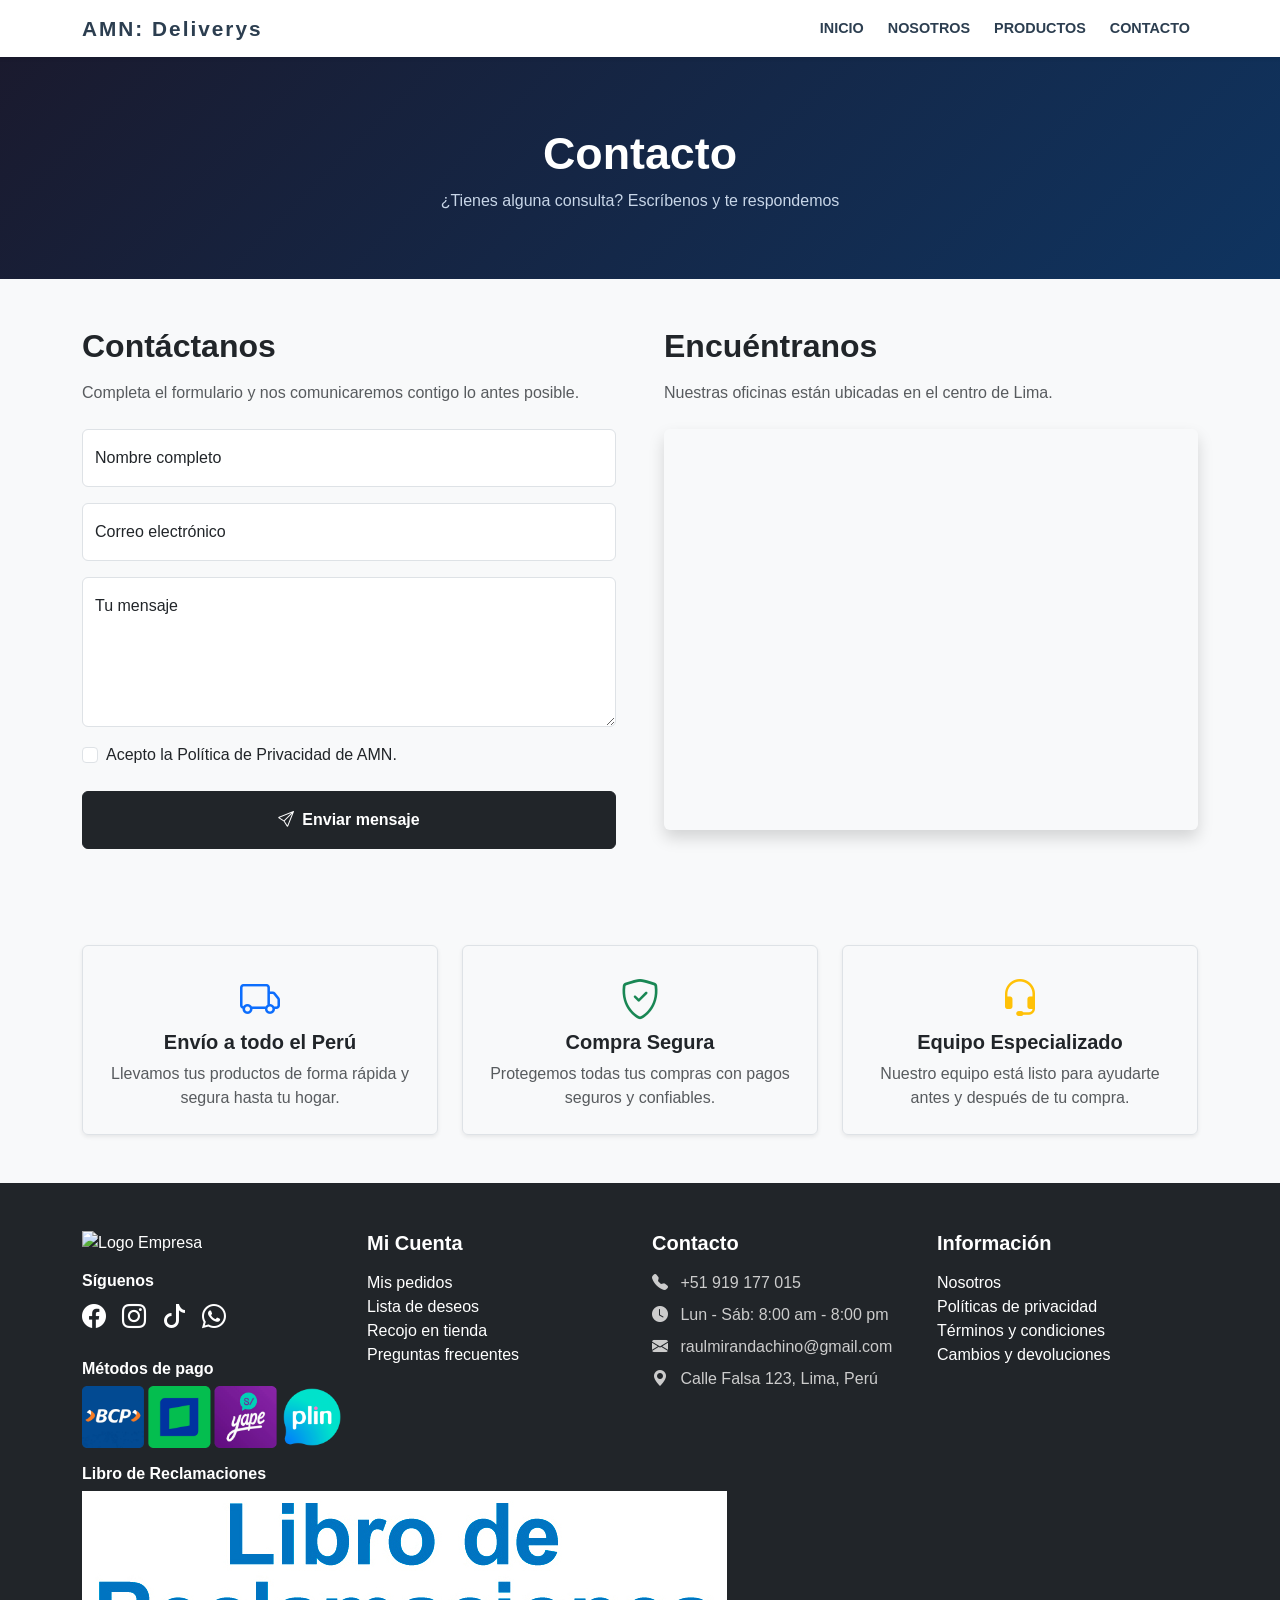
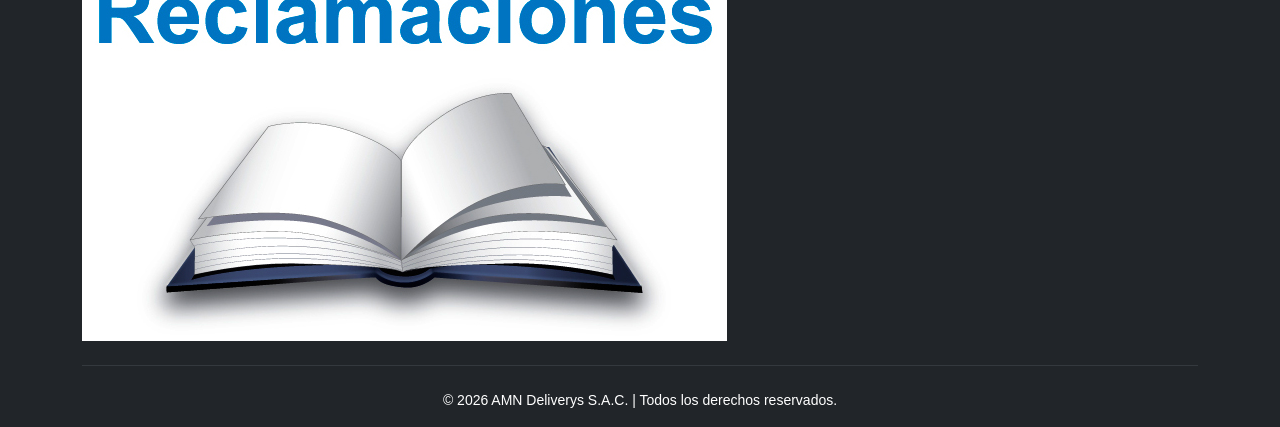
==== contacto.html @ 8c6196ab "Add files via upload" ====
<!DOCTYPE html>
<html lang="es">
<head>
  <meta charset="UTF-8">
  <meta name="viewport" content="width=device-width, initial-scale=1.0">
  <title>AMN: Deliverys – Novelas, Mangas y Música</title>
  <link rel="icon" type="image/png" href="images/mn.jpg">
  <link href="https://cdn.jsdelivr.net/npm/bootstrap@5.3.3/dist/css/bootstrap.min.css" rel="stylesheet">
  <link href="https://cdn.jsdelivr.net/npm/bootstrap-icons@1.11.3/font/bootstrap-icons.min.css" rel="stylesheet">
  <link rel="stylesheet" href="css/style.css">
</head>
<body>

  <!-- NAVBAR -->
  <nav class="navbar navbar-expand-lg bg-white shadow-sm sticky-top">
    <div class="container">
      <a class="navbar-brand" href="index.html">AMN: Deliverys</a>
      <button class="navbar-toggler" type="button" data-bs-toggle="collapse" data-bs-target="#navMenu">
        <span class="navbar-toggler-icon"></span>
      </button>
      <div class="collapse navbar-collapse" id="navMenu">
        <ul class="navbar-nav ms-auto gap-lg-2">
          <li class="nav-item"><a class="nav-link" href="index.html">Inicio</a></li>
          <li class="nav-item"><a class="nav-link" href="nosotros.html">Nosotros</a></li>
          <li class="nav-item"><a class="nav-link" href="productos.html">Productos</a></li>
          <li class="nav-item"><a class="nav-link active" href="contacto.html">Contacto</a></li>
        </ul>
      </div>
    </div>
  </nav>

  <div class="page-hero">
    <h1>Contacto</h1>
    <p>¿Tienes alguna consulta? Escríbenos y te respondemos</p>
  </div>

  <section class="py-5 bg-light">
    <div class="container">
      <div class="row g-5 align-items-start">
        <div class="col-lg-6">
          <h2 class="fw-bold mb-3">
            Contáctanos
          </h2>
          <p class="text-muted mb-4">
            Completa el formulario y nos comunicaremos contigo lo antes posible.
          </p>
          <form class="needs-validation" novalidate>
            <div class="form-floating mb-3">
              <input type="text" class="form-control" id="nombre" placeholder="Nombre" required>
              <label for="nombre">Nombre completo</label>
              <div class="invalid-feedback">
                Ingresa tu nombre.
              </div>
            </div>
            <div class="form-floating mb-3">
              <input type="email" class="form-control" id="correo" placeholder="Correo" required>
              <label for="correo">Correo electrónico</label>
              <div class="invalid-feedback">
                Ingresa un correo válido.
              </div>
            </div>
            <div class="form-floating mb-3">
              <textarea class="form-control"
                        id="mensaje"
                        placeholder="Mensaje"
                        style="height: 150px"
                        required></textarea>
              <label for="mensaje">Tu mensaje</label>
              <div class="invalid-feedback">
                Escribe tu mensaje.
              </div>
            </div>
            <div class="form-check mb-4">
              <input class="form-check-input"
                    type="checkbox"
                    id="privacidad"
                    required>
              <label class="form-check-label" for="privacidad">
                Acepto la Política de Privacidad de AMN.
              </label>
              <div class="invalid-feedback">
                Debes aceptar la política de privacidad.
              </div>
            </div>
            <button class="btn btn-dark w-100 py-3 fw-bold" type="submit">
              <i class="bi bi-send me-2"></i>Enviar mensaje
            </button>
          </form>
        </div>
          <div class="col-lg-6">
              <h2 class="fw-bold mb-3">
                  Encuéntranos
              </h2>
              <p class="text-muted mb-4">
                  Nuestras oficinas están ubicadas en el centro de Lima.
              </p>
              <div class="ratio ratio-4x3 shadow rounded overflow-hidden">
                  <iframe src="https://www.google.com/maps/embed?pb=!1m18!1m12!1m3!1d3901.4493955619423!2d-77.0228!3d-12.0508!2m3!1f0!2f0!3f0!3m2!1i1024!2i768!4f13.1!3m3!1m2!1s0x9105c8f0b6f9b9f7%3A0x123456789abcdef!2sPlaza%20Italia%2C%20Centro%20de%20Lima!5e0!3m2!1ses!2spe!4v1778813908769!5m2!1ses!2spe" class="map-iframe" allowfullscreen loading="lazy"> </iframe>
              </div>

          </div>

      </div>
    </div>
  </section>
  

  <section class="py-5 bg-light">
    <div class="container">
      <div class="row text-center g-4">
        <div class="col-md-4">
          <div class="p-4 border rounded h-100 shadow-sm">
            <i class="bi bi-truck fs-1 text-primary mb-3"></i>
            <h5 class="fw-bold">Envío a todo el Perú</h5>
            <p class="text-muted mb-0">
              Llevamos tus productos de forma rápida y segura hasta tu hogar.
            </p>
          </div>
        </div>
        <div class="col-md-4">
          <div class="p-4 border rounded h-100 shadow-sm">
            <i class="bi bi-shield-check fs-1 text-success mb-3"></i>
            <h5 class="fw-bold">Compra Segura</h5>
            <p class="text-muted mb-0">
              Protegemos todas tus compras con pagos seguros y confiables.
            </p>
          </div>
        </div>
        <div class="col-md-4">
          <div class="p-4 border rounded h-100 shadow-sm">
            <i class="bi bi-headset fs-1 text-warning mb-3"></i>
            <h5 class="fw-bold">Equipo Especializado</h5>
            <p class="text-muted mb-0">
              Nuestro equipo está listo para ayudarte antes y después de tu compra.
            </p>
          </div>
        </div>
      </div>
    </div>
  </section>

  <!-- MAPA -->


  <footer class="bg-dark text-white pt-5 pb-3">
    <div class="container">
      <div class="row gy-4">
        <div class="col-lg-3 col-md-6">
          <img src="img/logo.png" alt="Logo Empresa" class="img-fluid mb-3" width="180">
          <h6 class="fw-bold">Síguenos</h6>
          <div class="d-flex gap-3 mb-4">
            <a href="#" class="text-white fs-4">
              <i class="bi bi-facebook"></i>
            </a>
            <a href="#" class="text-white fs-4">
              <i class="bi bi-instagram"></i>
            </a>
            <a href="#" class="text-white fs-4">
              <i class="bi bi-tiktok"></i>
            </a>
            <a href="#" class="text-white fs-4">
              <i class="bi bi-whatsapp"></i>
            </a>
          </div>
          <h6 class="fw-bold">Métodos de pago</h6>
          <img src="images/metodo_pago.png" class="img-fluid mb-3" alt="Métodos de pago">
          <h6 class="fw-bold">Libro de Reclamaciones</h6>
          <img src="images/libro_reclamacion.jpg" class="" alt="Libro de reclamaciones">
        </div>
        <div class="col-lg-3 col-md-6">
          <h5 class="fw-bold mb-3">Mi Cuenta</h5>
          <ul class="list-unstyled">
            <li><a href="#" class="text-white text-decoration-none">Mis pedidos</a></li>
            <li><a href="#" class="text-white text-decoration-none">Lista de deseos</a></li>
            <li><a href="#" class="text-white text-decoration-none">Recojo en tienda</a></li>
            <li><a href="#" class="text-white text-decoration-none">Preguntas frecuentes</a></li>
          </ul>
        </div>
        <div class="col-lg-3 col-md-6">
          <h5 class="fw-bold mb-3">Contacto</h5>
          <ul class="list-unstyled">
            <li class="mb-2">
              <a href="">
                <i class="bi bi-telephone-fill me-2"></i>
                +51 919 177 015
              </a>
            </li>
            <li class="mb-2">
              <a href="">
                <i class="bi bi-clock-fill me-2"></i>
                Lun - Sáb: 8:00 am - 8:00 pm
              </a>
            </li>
            <li class="mb-2">
              <a href="">
                <i class="bi bi-envelope-fill me-2"></i>
                raulmirandachino@gmail.com
              </a>
            </li>
            <li>
              <a href="">
                <i class="bi bi-geo-alt-fill me-2"></i>
                Calle Falsa 123, Lima, Perú
              </a>
            </li>
          </ul>
        </div>
        <div class="col-lg-3 col-md-6">
          <h5 class="fw-bold mb-3">Información</h5>
          <ul class="list-unstyled">
            <li><a href="#" class="text-white text-decoration-none">Nosotros</a></li>
            <li><a href="#" class="text-white text-decoration-none">Políticas de privacidad</a></li>
            <li><a href="#" class="text-white text-decoration-none">Términos y condiciones</a></li>
            <li><a href="#" class="text-white text-decoration-none">Cambios y devoluciones</a></li>
          </ul>
        </div>
      </div>
      <hr class="border-secondary my-4">
      <div class="text-center small">
        © 2026 AMN Deliverys S.A.C. | Todos los derechos reservados.
      </div>
    </div>
  </footer>


  <script>
  document.addEventListener("DOMContentLoaded", function () {
    const form = document.querySelector(".needs-validation");
    form.addEventListener("submit", function (event) {
      event.preventDefault();
      if (!form.checkValidity()) {
          event.stopPropagation();
          form.classList.add("was-validated");
          return;
      }
      form.classList.add("was-validated");
      // Aquí haces el envío (AJAX o form.submit())
      alert("Formulario válido.");
      // Si deseas enviarlo normalmente:
      // form.submit();
    });
  });
  </script>



  <script src="https://cdn.jsdelivr.net/npm/bootstrap@5.3.3/dist/js/bootstrap.bundle.min.js"></script>
</body>
</html>
---- css/style.css ----
.bta-design{
  color: black;
  background-color: white;
}

.bta-button{
  width: 50px;
  height: 50px;
  color: white;
  background-color: #0f3460;
  border-radius: 50px;
}










:root {
      --rosa: #e91e63;
      --rosa-oscuro: #c2185b;
    }
    body { background-color: #f9f9f9; font-family: Helvetica, Arial, sans-serif; }

    /* NAVBAR */
    .navbar-brand { font-weight: 900; letter-spacing: 2px; color: #2c3e50 !important; font-size: 1.3rem; }
    .navbar-nav .nav-link { font-weight: 700; text-transform: uppercase; color: #2c3e50 !important; font-size: 0.9rem; }
    .navbar-nav .nav-link:hover { color: var(--rosa) !important; }

    /* HERO */
    .hero {
      background: linear-gradient(135deg, #1a1a2e 0%, #16213e 50%, #0f3460 100%);
      min-height: 420px;
      display: flex; align-items: center;
    }
    .hero h2 { font-size: clamp(1.8rem, 4vw, 3rem); font-weight: 900; color: #fff; }
    .hero h2 span { color: var(--rosa); }
    .hero p { color: #c8d6e8; font-size: 1.1rem; }
    .btn-rosa { background-color: var(--rosa); color: #fff; font-weight: 700; border: none; }
    .btn-rosa:hover { background-color: var(--rosa-oscuro); color: #fff; }

    /* OFERTAS */
    .oferta-img { width: 100%; height: 220px; object-fit: cover; border-radius: 8px; }
    .badge-oferta { background-color: var(--rosa); color: #fff; font-size: 0.75rem; }

    /* SECCION DESTACADO */
    .seccion-titulo { font-weight: 800; color: #2c3e50; }
    .seccion-titulo span { color: var(--rosa); }

    /* LISTA RECOMENDADOS */
    .lista-recom li { padding: 10px 0; border-bottom: 1px solid #eee; font-size: 0.95rem; color: #444; }
    .lista-recom li:last-child { border-bottom: none; }
    .lista-recom li i { color: var(--rosa); margin-right: 8px; }

    /* FOOTER */
    footer { background-color: #111; color: #ccc; }
    footer a { color: #ccc; text-decoration: none; }
    footer a:hover { color: var(--rosa); }

    .page-hero {
      background: linear-gradient(135deg, #1a1a2e, #0f3460);
      padding: 70px 0 50px;
      text-align: center;
    }

    .page-hero h1 { color: #fff; font-weight: 900; font-size: clamp(1.8rem, 4vw, 2.8rem); }
    .page-hero h1 span { color: var(--rosa); }
    .page-hero p { color: #c8d6e8; }
    /* VALORES */
    .valor-card { border: none; border-radius: 10px; box-shadow: 0 2px 10px rgba(0,0,0,0.08); }
    .valor-icon { font-size: 2rem; color: var(--rosa); }


.bwta-photo-equip{
  width: 250px;
}
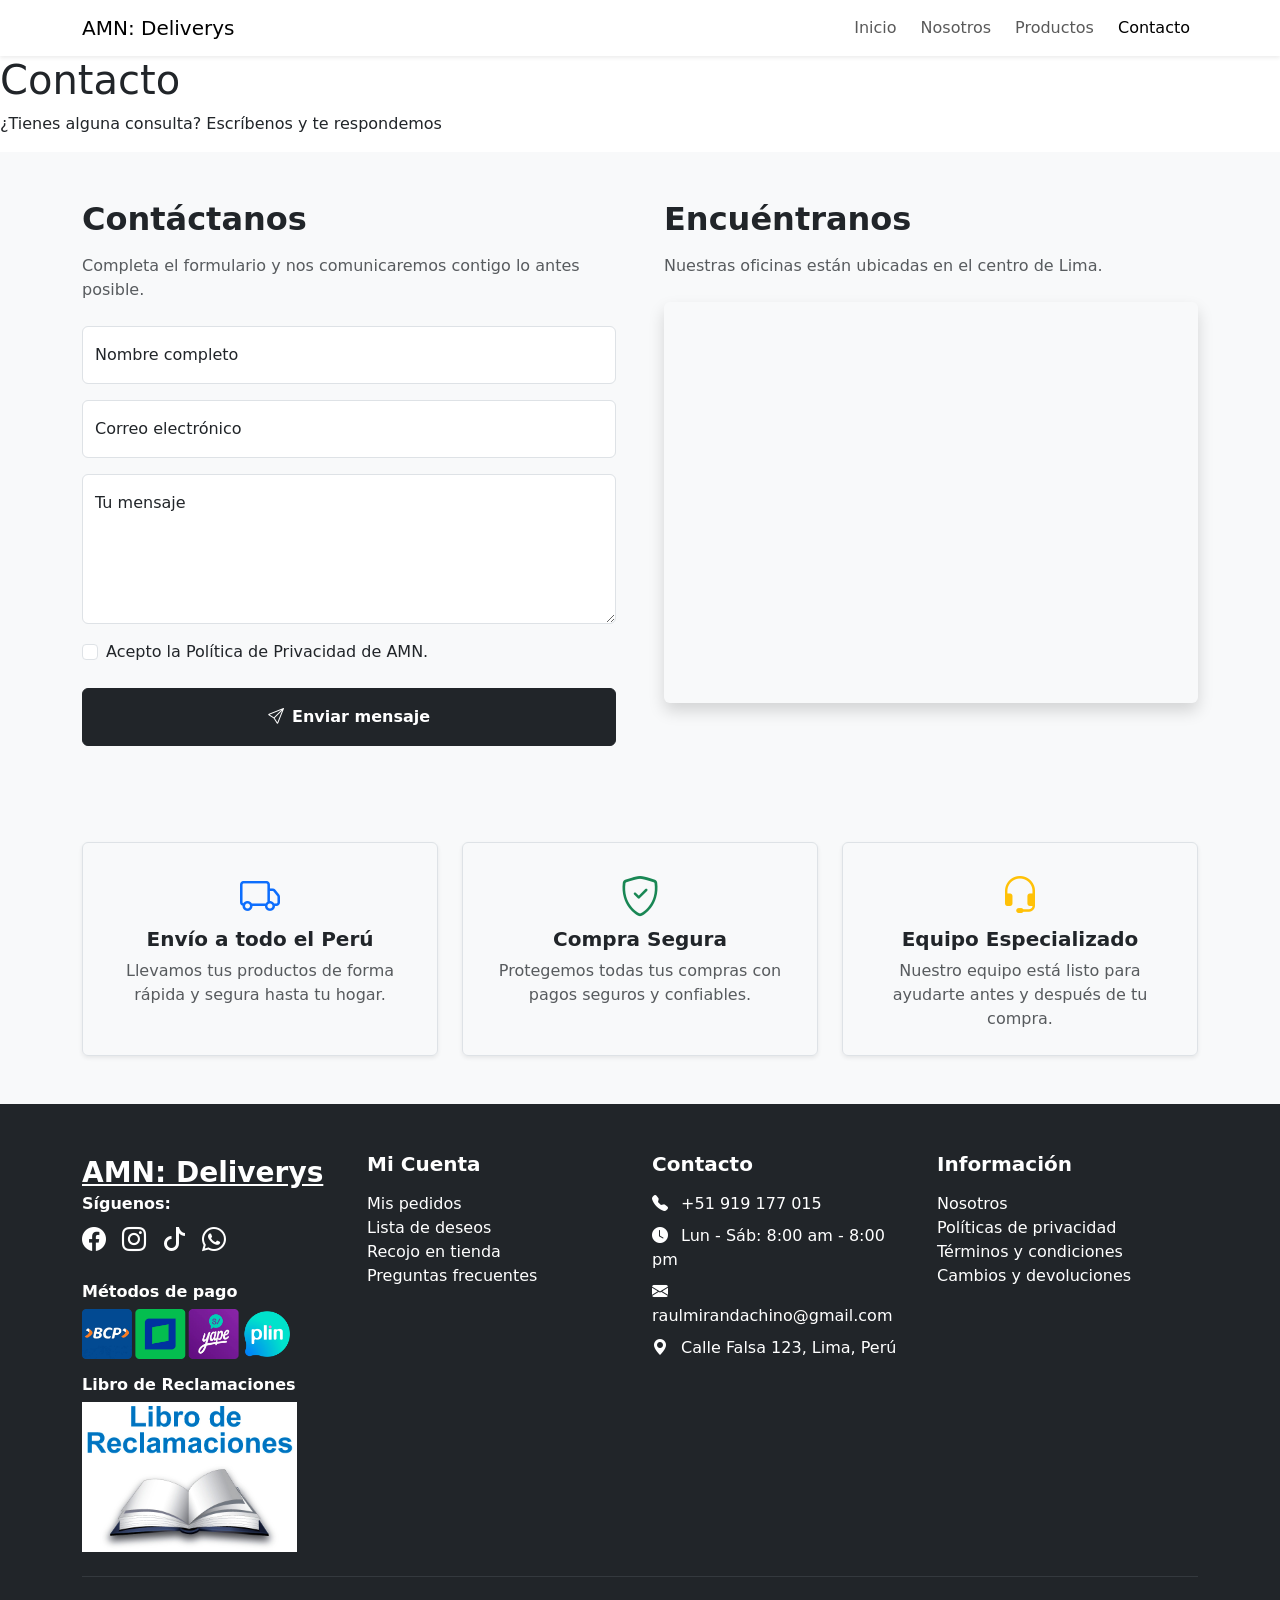
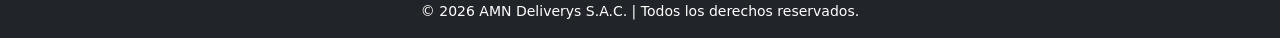
==== commit 5f93853e: "Add files via upload" ====
--- a/contacto.html
+++ b/contacto.html
@@ -1,249 +1,249 @@
-<!DOCTYPE html>
-<html lang="es">
-<head>
-  <meta charset="UTF-8">
-  <meta name="viewport" content="width=device-width, initial-scale=1.0">
-  <title>AMN: Deliverys – Novelas, Mangas y Música</title>
-  <link rel="icon" type="image/png" href="images/mn.jpg">
-  <link href="https://cdn.jsdelivr.net/npm/bootstrap@5.3.3/dist/css/bootstrap.min.css" rel="stylesheet">
-  <link href="https://cdn.jsdelivr.net/npm/bootstrap-icons@1.11.3/font/bootstrap-icons.min.css" rel="stylesheet">
-  <link rel="stylesheet" href="css/style.css">
-</head>
-<body>
-
-  <!-- NAVBAR -->
-  <nav class="navbar navbar-expand-lg bg-white shadow-sm sticky-top">
-    <div class="container">
-      <a class="navbar-brand" href="index.html">AMN: Deliverys</a>
-      <button class="navbar-toggler" type="button" data-bs-toggle="collapse" data-bs-target="#navMenu">
-        <span class="navbar-toggler-icon"></span>
-      </button>
-      <div class="collapse navbar-collapse" id="navMenu">
-        <ul class="navbar-nav ms-auto gap-lg-2">
-          <li class="nav-item"><a class="nav-link" href="index.html">Inicio</a></li>
-          <li class="nav-item"><a class="nav-link" href="nosotros.html">Nosotros</a></li>
-          <li class="nav-item"><a class="nav-link" href="productos.html">Productos</a></li>
-          <li class="nav-item"><a class="nav-link active" href="contacto.html">Contacto</a></li>
-        </ul>
-      </div>
-    </div>
-  </nav>
-
-  <div class="page-hero">
-    <h1>Contacto</h1>
-    <p>¿Tienes alguna consulta? Escríbenos y te respondemos</p>
-  </div>
-
-  <section class="py-5 bg-light">
-    <div class="container">
-      <div class="row g-5 align-items-start">
-        <div class="col-lg-6">
-          <h2 class="fw-bold mb-3">
-            Contáctanos
-          </h2>
-          <p class="text-muted mb-4">
-            Completa el formulario y nos comunicaremos contigo lo antes posible.
-          </p>
-          <form class="needs-validation" novalidate>
-            <div class="form-floating mb-3">
-              <input type="text" class="form-control" id="nombre" placeholder="Nombre" required>
-              <label for="nombre">Nombre completo</label>
-              <div class="invalid-feedback">
-                Ingresa tu nombre.
-              </div>
-            </div>
-            <div class="form-floating mb-3">
-              <input type="email" class="form-control" id="correo" placeholder="Correo" required>
-              <label for="correo">Correo electrónico</label>
-              <div class="invalid-feedback">
-                Ingresa un correo válido.
-              </div>
-            </div>
-            <div class="form-floating mb-3">
-              <textarea class="form-control"
-                        id="mensaje"
-                        placeholder="Mensaje"
-                        style="height: 150px"
-                        required></textarea>
-              <label for="mensaje">Tu mensaje</label>
-              <div class="invalid-feedback">
-                Escribe tu mensaje.
-              </div>
-            </div>
-            <div class="form-check mb-4">
-              <input class="form-check-input"
-                    type="checkbox"
-                    id="privacidad"
-                    required>
-              <label class="form-check-label" for="privacidad">
-                Acepto la Política de Privacidad de AMN.
-              </label>
-              <div class="invalid-feedback">
-                Debes aceptar la política de privacidad.
-              </div>
-            </div>
-            <button class="btn btn-dark w-100 py-3 fw-bold" type="submit">
-              <i class="bi bi-send me-2"></i>Enviar mensaje
-            </button>
-          </form>
-        </div>
-          <div class="col-lg-6">
-              <h2 class="fw-bold mb-3">
-                  Encuéntranos
-              </h2>
-              <p class="text-muted mb-4">
-                  Nuestras oficinas están ubicadas en el centro de Lima.
-              </p>
-              <div class="ratio ratio-4x3 shadow rounded overflow-hidden">
-                  <iframe src="https://www.google.com/maps/embed?pb=!1m18!1m12!1m3!1d3901.4493955619423!2d-77.0228!3d-12.0508!2m3!1f0!2f0!3f0!3m2!1i1024!2i768!4f13.1!3m3!1m2!1s0x9105c8f0b6f9b9f7%3A0x123456789abcdef!2sPlaza%20Italia%2C%20Centro%20de%20Lima!5e0!3m2!1ses!2spe!4v1778813908769!5m2!1ses!2spe" class="map-iframe" allowfullscreen loading="lazy"> </iframe>
-              </div>
-
-          </div>
-
-      </div>
-    </div>
-  </section>
-  
-
-  <section class="py-5 bg-light">
-    <div class="container">
-      <div class="row text-center g-4">
-        <div class="col-md-4">
-          <div class="p-4 border rounded h-100 shadow-sm">
-            <i class="bi bi-truck fs-1 text-primary mb-3"></i>
-            <h5 class="fw-bold">Envío a todo el Perú</h5>
-            <p class="text-muted mb-0">
-              Llevamos tus productos de forma rápida y segura hasta tu hogar.
-            </p>
-          </div>
-        </div>
-        <div class="col-md-4">
-          <div class="p-4 border rounded h-100 shadow-sm">
-            <i class="bi bi-shield-check fs-1 text-success mb-3"></i>
-            <h5 class="fw-bold">Compra Segura</h5>
-            <p class="text-muted mb-0">
-              Protegemos todas tus compras con pagos seguros y confiables.
-            </p>
-          </div>
-        </div>
-        <div class="col-md-4">
-          <div class="p-4 border rounded h-100 shadow-sm">
-            <i class="bi bi-headset fs-1 text-warning mb-3"></i>
-            <h5 class="fw-bold">Equipo Especializado</h5>
-            <p class="text-muted mb-0">
-              Nuestro equipo está listo para ayudarte antes y después de tu compra.
-            </p>
-          </div>
-        </div>
-      </div>
-    </div>
-  </section>
-
-  <!-- MAPA -->
-
-
-  <footer class="bg-dark text-white pt-5 pb-3">
-    <div class="container">
-      <div class="row gy-4">
-        <div class="col-lg-3 col-md-6">
-          <img src="img/logo.png" alt="Logo Empresa" class="img-fluid mb-3" width="180">
-          <h6 class="fw-bold">Síguenos</h6>
-          <div class="d-flex gap-3 mb-4">
-            <a href="#" class="text-white fs-4">
-              <i class="bi bi-facebook"></i>
-            </a>
-            <a href="#" class="text-white fs-4">
-              <i class="bi bi-instagram"></i>
-            </a>
-            <a href="#" class="text-white fs-4">
-              <i class="bi bi-tiktok"></i>
-            </a>
-            <a href="#" class="text-white fs-4">
-              <i class="bi bi-whatsapp"></i>
-            </a>
-          </div>
-          <h6 class="fw-bold">Métodos de pago</h6>
-          <img src="images/metodo_pago.png" class="img-fluid mb-3" alt="Métodos de pago">
-          <h6 class="fw-bold">Libro de Reclamaciones</h6>
-          <img src="images/libro_reclamacion.jpg" class="" alt="Libro de reclamaciones">
-        </div>
-        <div class="col-lg-3 col-md-6">
-          <h5 class="fw-bold mb-3">Mi Cuenta</h5>
-          <ul class="list-unstyled">
-            <li><a href="#" class="text-white text-decoration-none">Mis pedidos</a></li>
-            <li><a href="#" class="text-white text-decoration-none">Lista de deseos</a></li>
-            <li><a href="#" class="text-white text-decoration-none">Recojo en tienda</a></li>
-            <li><a href="#" class="text-white text-decoration-none">Preguntas frecuentes</a></li>
-          </ul>
-        </div>
-        <div class="col-lg-3 col-md-6">
-          <h5 class="fw-bold mb-3">Contacto</h5>
-          <ul class="list-unstyled">
-            <li class="mb-2">
-              <a href="">
-                <i class="bi bi-telephone-fill me-2"></i>
-                +51 919 177 015
-              </a>
-            </li>
-            <li class="mb-2">
-              <a href="">
-                <i class="bi bi-clock-fill me-2"></i>
-                Lun - Sáb: 8:00 am - 8:00 pm
-              </a>
-            </li>
-            <li class="mb-2">
-              <a href="">
-                <i class="bi bi-envelope-fill me-2"></i>
-                raulmirandachino@gmail.com
-              </a>
-            </li>
-            <li>
-              <a href="">
-                <i class="bi bi-geo-alt-fill me-2"></i>
-                Calle Falsa 123, Lima, Perú
-              </a>
-            </li>
-          </ul>
-        </div>
-        <div class="col-lg-3 col-md-6">
-          <h5 class="fw-bold mb-3">Información</h5>
-          <ul class="list-unstyled">
-            <li><a href="#" class="text-white text-decoration-none">Nosotros</a></li>
-            <li><a href="#" class="text-white text-decoration-none">Políticas de privacidad</a></li>
-            <li><a href="#" class="text-white text-decoration-none">Términos y condiciones</a></li>
-            <li><a href="#" class="text-white text-decoration-none">Cambios y devoluciones</a></li>
-          </ul>
-        </div>
-      </div>
-      <hr class="border-secondary my-4">
-      <div class="text-center small">
-        © 2026 AMN Deliverys S.A.C. | Todos los derechos reservados.
-      </div>
-    </div>
-  </footer>
-
-
-  <script>
-  document.addEventListener("DOMContentLoaded", function () {
-    const form = document.querySelector(".needs-validation");
-    form.addEventListener("submit", function (event) {
-      event.preventDefault();
-      if (!form.checkValidity()) {
-          event.stopPropagation();
-          form.classList.add("was-validated");
-          return;
-      }
-      form.classList.add("was-validated");
-      // Aquí haces el envío (AJAX o form.submit())
-      alert("Formulario válido.");
-      // Si deseas enviarlo normalmente:
-      // form.submit();
-    });
-  });
-  </script>
-
-
-
-  <script src="https://cdn.jsdelivr.net/npm/bootstrap@5.3.3/dist/js/bootstrap.bundle.min.js"></script>
-</body>
-</html>
+<!DOCTYPE html>
+<html lang="es">
+<head>
+  <meta charset="UTF-8">
+  <meta name="viewport" content="width=device-width, initial-scale=1.0">
+  <title>AMN: Deliverys – Novelas, Mangas y Música</title>
+  <link rel="icon" type="image/png" href="images/mn.jpg">
+  <link href="https://cdn.jsdelivr.net/npm/bootstrap@5.3.3/dist/css/bootstrap.min.css" rel="stylesheet">
+  <link href="https://cdn.jsdelivr.net/npm/bootstrap-icons@1.11.3/font/bootstrap-icons.min.css" rel="stylesheet">
+  <link rel="stylesheet" href="css/style.css">
+</head>
+<body>
+
+  <!-- NAVBAR -->
+  <nav class="navbar navbar-expand-lg bg-white shadow-sm sticky-top">
+    <div class="container">
+      <a class="navbar-brand" href="index.html">AMN: Deliverys</a>
+      <button class="navbar-toggler" type="button" data-bs-toggle="collapse" data-bs-target="#navMenu">
+        <span class="navbar-toggler-icon"></span>
+      </button>
+      <div class="collapse navbar-collapse" id="navMenu">
+        <ul class="navbar-nav ms-auto gap-lg-2">
+          <li class="nav-item"><a class="nav-link" href="index.html">Inicio</a></li>
+          <li class="nav-item"><a class="nav-link" href="nosotros.html">Nosotros</a></li>
+          <li class="nav-item"><a class="nav-link" href="productos.html">Productos</a></li>
+          <li class="nav-item"><a class="nav-link active" href="contacto.html">Contacto</a></li>
+        </ul>
+      </div>
+    </div>
+  </nav>
+
+  <div class="page-hero">
+    <h1>Contacto</h1>
+    <p>¿Tienes alguna consulta? Escríbenos y te respondemos</p>
+  </div>
+
+  <section class="py-5 bg-light">
+    <div class="container">
+      <div class="row g-5 align-items-start">
+        <div class="col-lg-6">
+          <h2 class="fw-bold mb-3">
+            Contáctanos
+          </h2>
+          <p class="text-muted mb-4">
+            Completa el formulario y nos comunicaremos contigo lo antes posible.
+          </p>
+          <form class="needs-validation" novalidate>
+            <div class="form-floating mb-3">
+              <input type="text" class="form-control" id="nombre" placeholder="Nombre" required>
+              <label for="nombre">Nombre completo</label>
+              <div class="invalid-feedback">
+                Ingresa tu nombre.
+              </div>
+            </div>
+            <div class="form-floating mb-3">
+              <input type="email" class="form-control" id="correo" placeholder="Correo" required>
+              <label for="correo">Correo electrónico</label>
+              <div class="invalid-feedback">
+                Ingresa un correo válido.
+              </div>
+            </div>
+            <div class="form-floating mb-3">
+              <textarea class="form-control"
+                        id="mensaje"
+                        placeholder="Mensaje"
+                        style="height: 150px"
+                        required></textarea>
+              <label for="mensaje">Tu mensaje</label>
+              <div class="invalid-feedback">
+                Escribe tu mensaje.
+              </div>
+            </div>
+            <div class="form-check mb-4">
+              <input class="form-check-input"
+                    type="checkbox"
+                    id="privacidad"
+                    required>
+              <label class="form-check-label" for="privacidad">
+                Acepto la Política de Privacidad de AMN.
+              </label>
+              <div class="invalid-feedback">
+                Debes aceptar la política de privacidad.
+              </div>
+            </div>
+            <button class="btn btn-dark w-100 py-3 fw-bold" type="submit">
+              <i class="bi bi-send me-2"></i>Enviar mensaje
+            </button>
+          </form>
+        </div>
+          <div class="col-lg-6">
+              <h2 class="fw-bold mb-3">
+                  Encuéntranos
+              </h2>
+              <p class="text-muted mb-4">
+                  Nuestras oficinas están ubicadas en el centro de Lima.
+              </p>
+              <div class="ratio ratio-4x3 shadow rounded overflow-hidden">
+                  <iframe src="https://www.google.com/maps/embed?pb=!1m18!1m12!1m3!1d3901.4493955619423!2d-77.0228!3d-12.0508!2m3!1f0!2f0!3f0!3m2!1i1024!2i768!4f13.1!3m3!1m2!1s0x9105c8f0b6f9b9f7%3A0x123456789abcdef!2sPlaza%20Italia%2C%20Centro%20de%20Lima!5e0!3m2!1ses!2spe!4v1778813908769!5m2!1ses!2spe" class="map-iframe" allowfullscreen loading="lazy"> </iframe>
+              </div>
+
+          </div>
+
+      </div>
+    </div>
+  </section>
+  
+
+  <section class="py-5 bg-light">
+    <div class="container">
+      <div class="row text-center g-4">
+        <div class="col-md-4">
+          <div class="p-4 border rounded h-100 shadow-sm">
+            <i class="bi bi-truck fs-1 text-primary mb-3"></i>
+            <h5 class="fw-bold">Envío a todo el Perú</h5>
+            <p class="text-muted mb-0">
+              Llevamos tus productos de forma rápida y segura hasta tu hogar.
+            </p>
+          </div>
+        </div>
+        <div class="col-md-4">
+          <div class="p-4 border rounded h-100 shadow-sm">
+            <i class="bi bi-shield-check fs-1 text-success mb-3"></i>
+            <h5 class="fw-bold">Compra Segura</h5>
+            <p class="text-muted mb-0">
+              Protegemos todas tus compras con pagos seguros y confiables.
+            </p>
+          </div>
+        </div>
+        <div class="col-md-4">
+          <div class="p-4 border rounded h-100 shadow-sm">
+            <i class="bi bi-headset fs-1 text-warning mb-3"></i>
+            <h5 class="fw-bold">Equipo Especializado</h5>
+            <p class="text-muted mb-0">
+              Nuestro equipo está listo para ayudarte antes y después de tu compra.
+            </p>
+          </div>
+        </div>
+      </div>
+    </div>
+  </section>
+
+  <!-- MAPA -->
+
+
+  <footer class="bg-dark text-white pt-5 pb-3">
+    <div class="container">
+      <div class="row gy-4">
+        <div class="col-lg-3 col-md-6">
+          <a class="text-white fs-3 fw-bold" href="index.html">AMN: Deliverys</a>
+          <h6 class="fw-bold">Síguenos:</h6>
+          <div class="d-flex gap-3 mb-4">
+            <a href="#" class="text-white fs-4">
+              <i class="bi bi-facebook"></i>
+            </a>
+            <a href="#" class="text-white fs-4">
+              <i class="bi bi-instagram"></i>
+            </a>
+            <a href="#" class="text-white fs-4">
+              <i class="bi bi-tiktok"></i>
+            </a>
+            <a href="#" class="text-white fs-4">
+              <i class="bi bi-whatsapp"></i>
+            </a>
+          </div>
+          <h6 class="fw-bold">Métodos de pago</h6>
+          <img src="images/metodo_pago.png" class="img-fluid mb-3 bta-pago" alt="Métodos de pago">
+          <h6 class="fw-bold">Libro de Reclamaciones</h6>
+          <img src="images/libro_reclamacion.jpg" class="bta-libro" alt="Libro de reclamaciones">
+        </div>
+        <div class="col-lg-3 col-md-6">
+          <h5 class="fw-bold mb-3">Mi Cuenta</h5>
+          <ul class="list-unstyled">
+            <li><a href="#" class="text-white text-decoration-none">Mis pedidos</a></li>
+            <li><a href="#" class="text-white text-decoration-none">Lista de deseos</a></li>
+            <li><a href="#" class="text-white text-decoration-none">Recojo en tienda</a></li>
+            <li><a href="#" class="text-white text-decoration-none">Preguntas frecuentes</a></li>
+          </ul>
+        </div>
+        <div class="col-lg-3 col-md-6">
+          <h5 class="fw-bold mb-3">Contacto</h5>
+          <ul class="list-unstyled">
+            <li class="mb-2">
+              <a href="" class="text-decoration-none bta-textb">
+                <i class="bi bi-telephone-fill me-2"></i>
+                +51 919 177 015
+              </a>
+            </li>
+            <li class="mb-2">
+              <a href="" class="text-decoration-none bta-textb">
+                <i class="bi bi-clock-fill me-2"></i>
+                Lun - Sáb: 8:00 am - 8:00 pm
+              </a>
+            </li>
+            <li class="mb-2">
+              <a href="" class="text-decoration-none bta-textb">
+                <i class="bi bi-envelope-fill me-2"></i>
+                raulmirandachino@gmail.com
+              </a>
+            </li>
+            <li class="mb-2">
+              <a href="" class="text-decoration-none bta-textb">
+                <i class="bi bi-geo-alt-fill me-2"></i>
+                Calle Falsa 123, Lima, Perú
+              </a>
+            </li>
+          </ul>
+        </div>
+        <div class="col-lg-3 col-md-6">
+          <h5 class="fw-bold mb-3">Información</h5>
+          <ul class="list-unstyled">
+            <li><a href="nosotros.html" class="text-white text-decoration-none">Nosotros</a></li>
+            <li><a href="#" class="text-white text-decoration-none">Políticas de privacidad</a></li>
+            <li><a href="#" class="text-white text-decoration-none">Términos y condiciones</a></li>
+            <li><a href="#" class="text-white text-decoration-none">Cambios y devoluciones</a></li>
+          </ul>
+        </div>
+      </div>
+      <hr class="border-secondary my-4">
+      <div class="text-center small">
+        © 2026 AMN Deliverys S.A.C. | Todos los derechos reservados.
+      </div>
+    </div>
+  </footer>
+
+
+  <script>
+  document.addEventListener("DOMContentLoaded", function () {
+    const form = document.querySelector(".needs-validation");
+    form.addEventListener("submit", function (event) {
+      event.preventDefault();
+      if (!form.checkValidity()) {
+          event.stopPropagation();
+          form.classList.add("was-validated");
+          return;
+      }
+      form.classList.add("was-validated");
+      // Aquí haces el envío (AJAX o form.submit())
+      alert("Formulario válido.");
+      // Si deseas enviarlo normalmente:
+      // form.submit();
+    });
+  });
+  </script>
+
+
+
+  <script src="https://cdn.jsdelivr.net/npm/bootstrap@5.3.3/dist/js/bootstrap.bundle.min.js"></script>
+</body>
+</html>
--- a/css/style.css
+++ b/css/style.css
@@ -1,6 +1,7 @@
 .bta-design{
   color: black;
   background-color: white;
+  border-radius: 15px;
 }
 
 .bta-button{
@@ -11,70 +12,246 @@
   border-radius: 50px;
 }
 
-
-
-
-
-
-
-
-
-
-:root {
-      --rosa: #e91e63;
-      --rosa-oscuro: #c2185b;
-    }
-    body { background-color: #f9f9f9; font-family: Helvetica, Arial, sans-serif; }
-
-    /* NAVBAR */
-    .navbar-brand { font-weight: 900; letter-spacing: 2px; color: #2c3e50 !important; font-size: 1.3rem; }
-    .navbar-nav .nav-link { font-weight: 700; text-transform: uppercase; color: #2c3e50 !important; font-size: 0.9rem; }
-    .navbar-nav .nav-link:hover { color: var(--rosa) !important; }
-
-    /* HERO */
-    .hero {
-      background: linear-gradient(135deg, #1a1a2e 0%, #16213e 50%, #0f3460 100%);
-      min-height: 420px;
-      display: flex; align-items: center;
-    }
-    .hero h2 { font-size: clamp(1.8rem, 4vw, 3rem); font-weight: 900; color: #fff; }
-    .hero h2 span { color: var(--rosa); }
-    .hero p { color: #c8d6e8; font-size: 1.1rem; }
-    .btn-rosa { background-color: var(--rosa); color: #fff; font-weight: 700; border: none; }
-    .btn-rosa:hover { background-color: var(--rosa-oscuro); color: #fff; }
-
-    /* OFERTAS */
-    .oferta-img { width: 100%; height: 220px; object-fit: cover; border-radius: 8px; }
-    .badge-oferta { background-color: var(--rosa); color: #fff; font-size: 0.75rem; }
-
-    /* SECCION DESTACADO */
-    .seccion-titulo { font-weight: 800; color: #2c3e50; }
-    .seccion-titulo span { color: var(--rosa); }
-
-    /* LISTA RECOMENDADOS */
-    .lista-recom li { padding: 10px 0; border-bottom: 1px solid #eee; font-size: 0.95rem; color: #444; }
-    .lista-recom li:last-child { border-bottom: none; }
-    .lista-recom li i { color: var(--rosa); margin-right: 8px; }
-
-    /* FOOTER */
-    footer { background-color: #111; color: #ccc; }
-    footer a { color: #ccc; text-decoration: none; }
-    footer a:hover { color: var(--rosa); }
-
-    .page-hero {
-      background: linear-gradient(135deg, #1a1a2e, #0f3460);
-      padding: 70px 0 50px;
-      text-align: center;
-    }
-
-    .page-hero h1 { color: #fff; font-weight: 900; font-size: clamp(1.8rem, 4vw, 2.8rem); }
-    .page-hero h1 span { color: var(--rosa); }
-    .page-hero p { color: #c8d6e8; }
-    /* VALORES */
-    .valor-card { border: none; border-radius: 10px; box-shadow: 0 2px 10px rgba(0,0,0,0.08); }
-    .valor-icon { font-size: 2rem; color: var(--rosa); }
-
+.bta-bg{
+  background-color: #83bbff;
+  height: 450px;
+}
+
+.bta-imagebg{
+  height: 450px;
+}
+
+.bta-bgsection{
+  background: linear-gradient(to right, #2d5c94, #83bbff);
+}
+
+.bta-textb{
+  color: white;
+}
+
+.bta-imagsize{
+  height: 10px;
+}
+
+.bta-pago{
+  height: 50px;
+}
+
+.bta-libro{
+  height: 150px;
+}
 
 .bwta-photo-equip{
   width: 250px;
+}
+
+.bta-page-hero {
+  background: linear-gradient(to right, #2d5c94, #83bbff);
+  color: white;
+  padding: 80px 20px;
+  text-align: center;
+}
+
+.bta-hero-content {
+  max-width: 800px;
+  margin: 0 auto;
+}
+
+.bta-page-hero h1 {
+  font-size: 48px;
+  font-weight: 700;
+  margin-bottom: 15px;
+  letter-spacing: 1px;
+}
+
+.bta-page-hero p {
+  font-size: 20px;
+  line-height: 1.6;
+  margin: 0 auto 30px;
+  max-width: 700px;
+}
+
+.bta-accordion .accordion-button {
+  font-size: 20px;
+  font-weight: bold;
+  color: #2c3e50;
+}
+
+.bta-accordion .accordion-body {
+  font-size: 16px;
+  line-height: 1.6;
+}
+
+.bta-accordion .accordion-item {
+  margin-bottom: 10px;
+  border-radius: 10px;
+  overflow: hidden;
+
+}
+
+
+
+.bta-team-section {
+  background-color: #2d5c94;
+}
+
+.bta-team-card {
+  border: none;
+  border-radius: 15px;
+  overflow: hidden;
+  background-color: #ffffff;
+}
+
+.bta-photo-equipo {
+  width: 100%;
+  height: 300px;
+  object-fit: cover;
+}
+
+.bta-team-card .card-body {
+  padding: 25px;
+}
+
+
+
+
+
+
+.bta-product-section {
+  background-color: #ffffff;
+}
+
+.bta-product-title {
+  color: #2c3e50;
+  font-size: 36px;
+}
+
+.bta-product-card {
+  border: none;
+  border-radius: 15px;
+  overflow: hidden;
+  background-color: #ffffff;
+  box-shadow: 0 5px 15px rgba(0,0,0,0.10);
+}
+
+.bta-product-image {
+  height: 300px;
+  object-fit: cover;
+}
+
+.bta-product-price {
+  color: #83bbff;
+  font-size: 22px;
+}
+
+.bta-btn-product {
+  background-color: #83bbff;
+  color: #ffffff;
+  font-weight: bold;
+  padding: 12px;
+  border-radius: 8px;
+}
+
+
+
+
+
+
+
+
+
+.bta-reclamo-section {
+  background-color: #83bbff;
+}
+
+
+.bta-reclamo-title {
+  color: #0f3460;
+  font-size: 38px;
+  font-weight: 700;
+}
+
+
+
+.bta-reclamo-form {
+  max-width: 1000px;
+  margin: auto;
+}
+
+
+
+.bta-form-card {
+
+  background-color: #ffffff;
+
+  padding: 30px;
+
+  margin-bottom: 25px;
+
+  border-radius: 15px;
+
+  border-left: 6px solid #2d5c94;
+
+  box-shadow: 0 5px 15px rgba(0,0,0,0.12);
+
+}
+
+
+
+.bta-form-title {
+
+  color:#0f3460;
+
+  font-weight:700;
+
+  margin-bottom:20px;
+
+}
+
+
+
+.bta-label {
+
+  color:#2d5c94;
+
+  font-weight:600;
+
+  margin-bottom:8px;
+
+}
+
+
+
+.bta-input {
+
+  border:2px solid #83bbff;
+
+}
+
+
+
+.bta-radio-box {
+
+  background:#eef6ff;
+
+  padding:15px;
+
+  border-radius:10px;
+
+}
+
+
+
+.bta-btn-send {
+
+  background-color:#0f3460;
+
+  color:#ffffff;
+
+  padding:14px 40px;
+
+  font-weight:bold;
+
+  border-radius:10px;
+
 }
